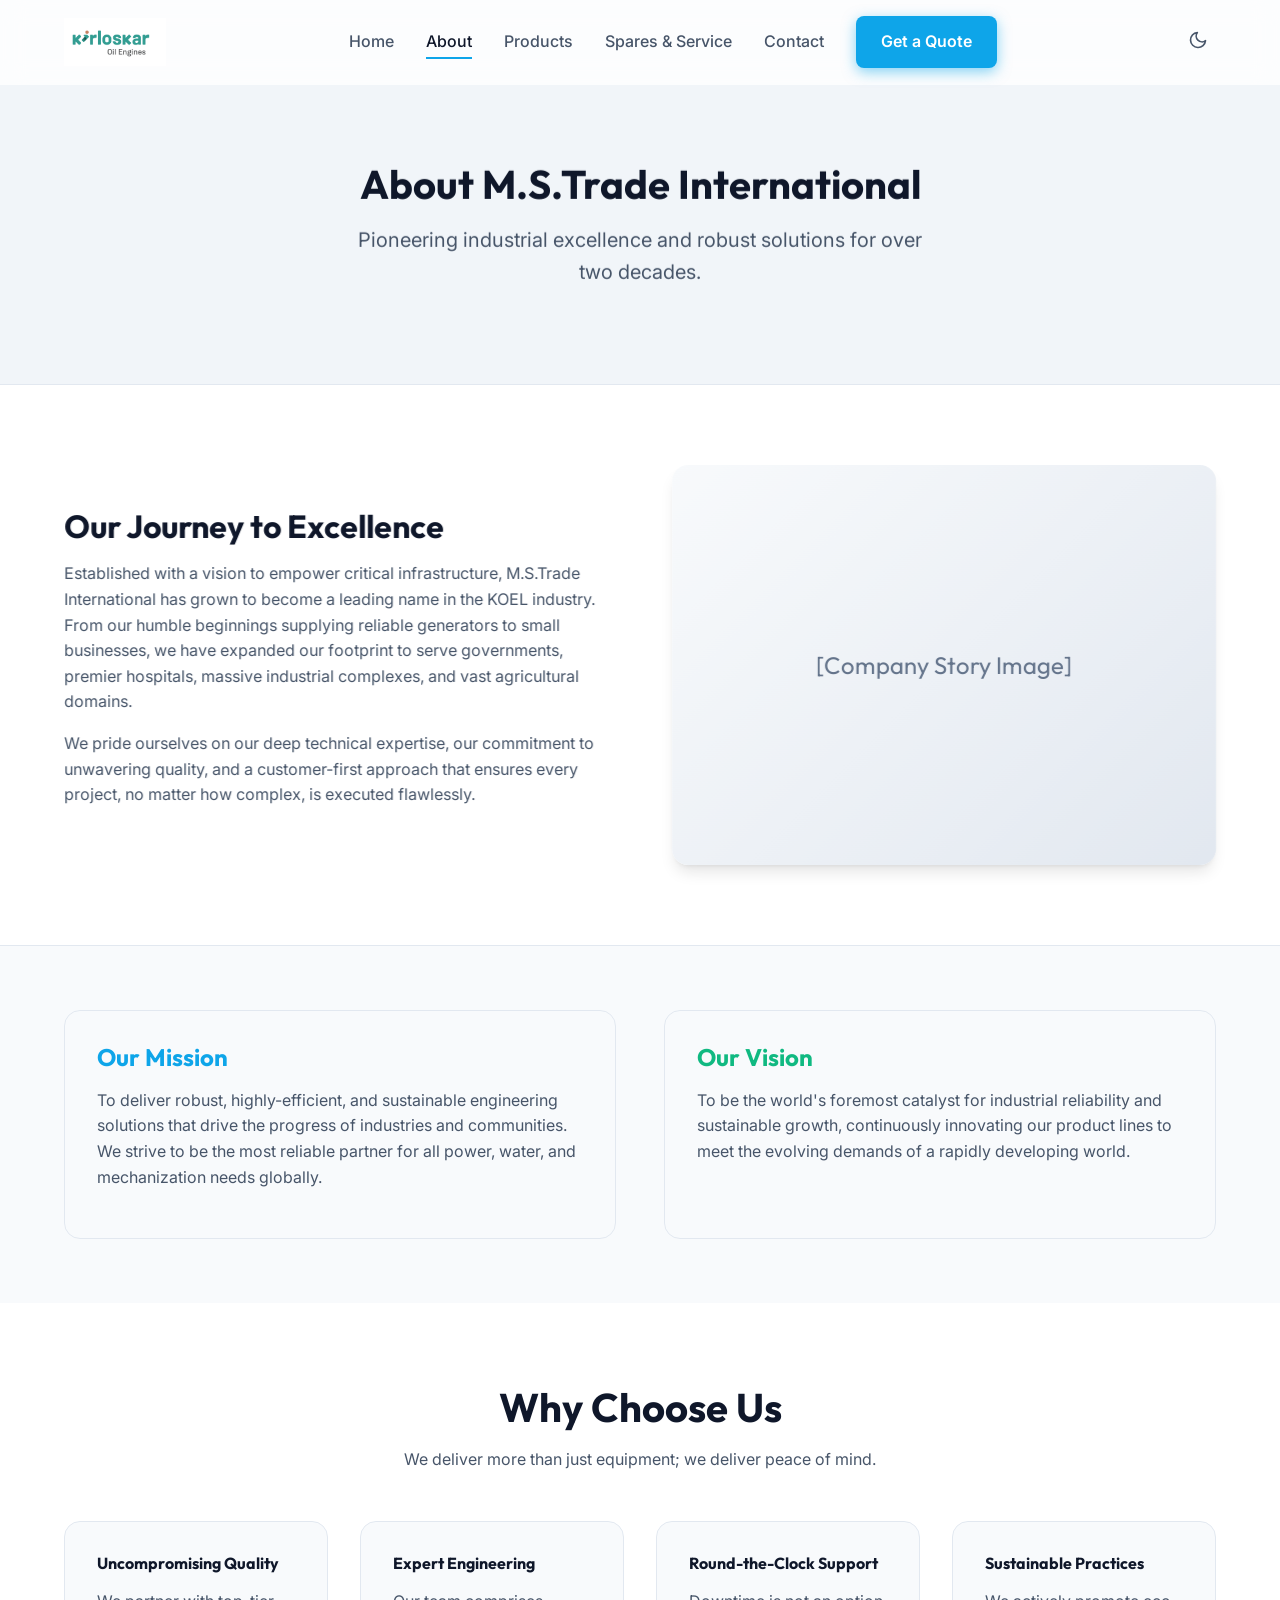
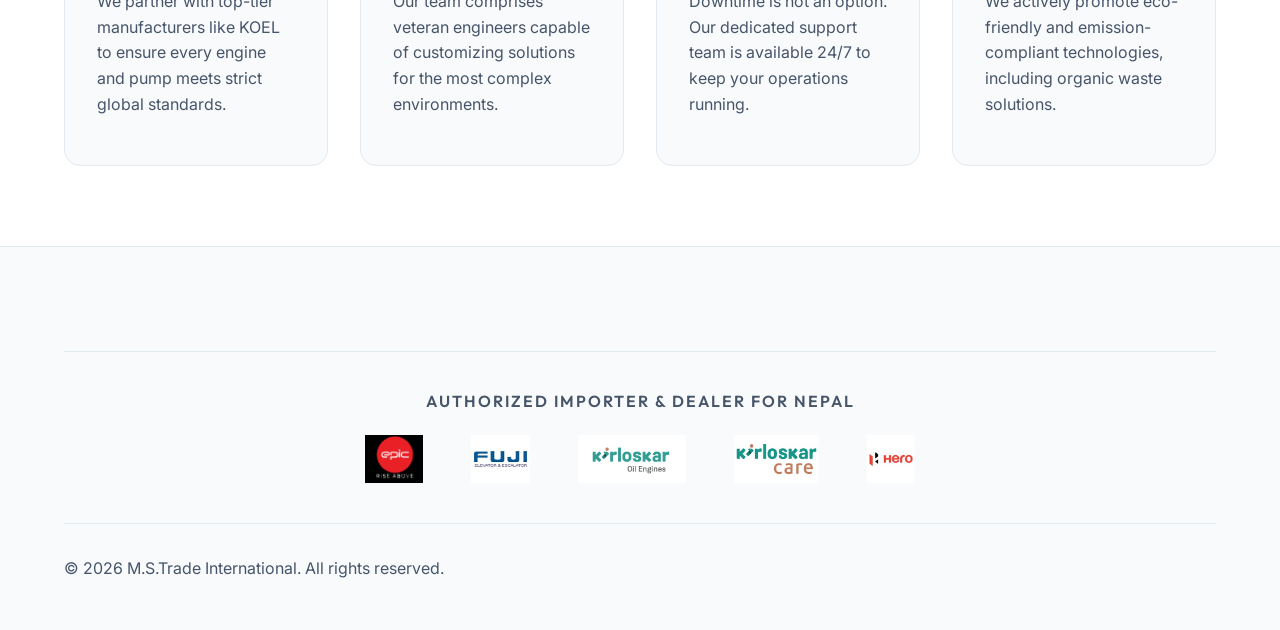
==== about.html @ 9c1aaf23 "Add files via upload" ====
<!DOCTYPE html>
<html lang="en" data-theme="light">
<head>
    <meta charset="UTF-8">
    <meta name="viewport" content="width=device-width, initial-scale=1.0">
    <title>About Us | M.S.Trade International</title>
    <meta name="description" content="Learn about M.S.Trade International's mission, history, and our dedicated team providing premium industrial solutions.">
    
    <!-- CSS -->
    <link rel="stylesheet" href="./styles/main.css">
    <link rel="stylesheet" href="./styles/components.css">
    <link rel="stylesheet" href="./styles/animations.css">

    <style>
      .page-header {
        padding: 10rem 2rem 6rem;
        background: var(--bg-tertiary);
        text-align: center;
        border-bottom: 1px solid var(--border-color);
      }
      
      .story-grid {
        display: grid;
        grid-template-columns: 1fr 1fr;
        gap: 4rem;
        align-items: center;
      }

      .image-placeholder {
        background: linear-gradient(135deg, var(--bg-secondary), var(--border-color));
        border-radius: var(--radius-lg);
        height: 400px;
        display: flex;
        align-items: center;
        justify-content: center;
        color: var(--text-tertiary);
        font-family: var(--font-display);
        font-size: 1.5rem;
        box-shadow: var(--shadow-lg);
      }

      .mission-vision {
        background-color: var(--bg-secondary);
        padding: 4rem 0;
        border-top: 1px solid var(--border-color);
      }

      .mv-grid {
        display: grid;
        grid-template-columns: 1fr 1fr;
        gap: 3rem;
      }
      
      .team-grid {
        display: grid;
        grid-template-columns: repeat(auto-fill, minmax(250px, 1fr));
        gap: 2rem;
      }

      .team-member {
        text-align: center;
      }

      .team-photo {
        width: 150px;
        height: 150px;
        border-radius: 50%;
        background-color: var(--bg-tertiary);
        margin: 0 auto 1.5rem;
        border: 4px solid var(--bg-primary);
        box-shadow: var(--shadow-md);
      }

      @media (max-width: 768px) {
        .story-grid, .mv-grid {
          grid-template-columns: 1fr;
        }
      }
    </style>
</head>
<body>

    <!-- Header Navigation -->
    <header class="header">
        <div class="nav-container">
            <a href="index.html" class="logo">
                <img src="./logo.png" alt="M.S.Trade International - Kirloskar Oil Engines">
            </a>
            
            <nav class="nav-links">
                <a href="index.html" class="nav-link">Home</a>
                <a href="about.html" class="nav-link active">About</a>
                <a href="products.html" class="nav-link">Products</a>
                <a href="spares-service.html" class="nav-link">Spares & Service</a>
                <a href="contact.html" class="nav-link">Contact</a>
                <a href="contact.html" class="btn btn-primary">Get a Quote</a>
            </nav>

            <div style="display: flex; align-items: center; gap: 1rem;">
                <button id="theme-toggle" class="theme-toggle" aria-label="Toggle Dark Mode">
                    <span id="theme-icon"></span>
                </button>
                <button class="mobile-menu-btn" aria-label="Menu" aria-expanded="false">
                    <svg xmlns="http://www.w3.org/2000/svg" width="24" height="24" viewBox="0 0 24 24" fill="none" stroke="currentColor" stroke-width="2" stroke-linecap="round" stroke-linejoin="round"><line x1="3" y1="12" x2="21" y2="12"></line><line x1="3" y1="6" x2="21" y2="6"></line><line x1="3" y1="18" x2="21" y2="18"></line></svg>
                </button>
            </div>
        </div>
    </header>

    <!-- Page Header -->
    <section class="page-header">
        <div class="container animate-on-scroll fade-in-up">
            <h1 class="section-title">About M.S.Trade International</h1>
            <p style="font-size: 1.25rem; max-width: 600px; margin: 0 auto;">Pioneering industrial excellence and robust solutions for over two decades.</p>
        </div>
    </section>

    <!-- Company Story -->
    <section class="section">
        <div class="container">
            <div class="story-grid">
                <div class="animate-on-scroll fade-in-right">
                    <h2 class="section-title" style="font-size: 2rem;">Our Journey to Excellence</h2>
                    <p>Established with a vision to empower critical infrastructure, M.S.Trade International has grown to become a leading name in the KOEL industry. From our humble beginnings supplying reliable generators to small businesses, we have expanded our footprint to serve governments, premier hospitals, massive industrial complexes, and vast agricultural domains.</p>
                    <p>We pride ourselves on our deep technical expertise, our commitment to unwavering quality, and a customer-first approach that ensures every project, no matter how complex, is executed flawlessly.</p>
                </div>
                <div class="image-placeholder animate-on-scroll fade-in-left">
                    [Company Story Image]
                </div>
            </div>
        </div>
    </section>

    <!-- Mission & Vision -->
    <section class="mission-vision">
        <div class="container">
            <div class="mv-grid">
                <div class="card animate-on-scroll fade-in-up delay-100">
                    <h3 style="color: var(--accent-primary); font-size: 1.5rem;">Our Mission</h3>
                    <p>To deliver robust, highly-efficient, and sustainable engineering solutions that drive the progress of industries and communities. We strive to be the most reliable partner for all power, water, and mechanization needs globally.</p>
                </div>
                <div class="card animate-on-scroll fade-in-up delay-200">
                    <h3 style="color: var(--brand-green); font-size: 1.5rem;">Our Vision</h3>
                    <p>To be the world's foremost catalyst for industrial reliability and sustainable growth, continuously innovating our product lines to meet the evolving demands of a rapidly developing world.</p>
                </div>
            </div>
        </div>
    </section>

    <!-- Why Choose Us -->
    <section class="section">
        <div class="container">
            <div class="section-header animate-on-scroll fade-in-up">
                <h2 class="section-title">Why Choose Us</h2>
                <p>We deliver more than just equipment; we deliver peace of mind.</p>
            </div>
            
            <div style="display: grid; grid-template-columns: repeat(auto-fit, minmax(250px, 1fr)); gap: 2rem;">
                <div class="card animate-on-scroll fade-in-up delay-100">
                    <h4>Uncompromising Quality</h4>
                    <p>We partner with top-tier manufacturers like KOEL to ensure every engine and pump meets strict global standards.</p>
                </div>
                <div class="card animate-on-scroll fade-in-up delay-200">
                    <h4>Expert Engineering</h4>
                    <p>Our team comprises veteran engineers capable of customizing solutions for the most complex environments.</p>
                </div>
                <div class="card animate-on-scroll fade-in-up delay-300">
                    <h4>Round-the-Clock Support</h4>
                    <p>Downtime is not an option. Our dedicated support team is available 24/7 to keep your operations running.</p>
                </div>
                <div class="card animate-on-scroll fade-in-up delay-400">
                    <h4>Sustainable Practices</h4>
                    <p>We actively promote eco-friendly and emission-compliant technologies, including organic waste solutions.</p>
                </div>
            </div>
        </div>
    </section>

    <!-- Footer (Same as index) -->
    <footer class="footer">
        <!-- Footer Content -->
        <div class="container">
            <div style="text-align: center; padding-top: 2.5rem; margin-top: 2.5rem; border-top: 1px solid var(--border-color);">
                <h4 style="color: var(--text-secondary); font-size: 1rem; font-weight: 600; text-transform: uppercase; letter-spacing: 2px; margin: 0;">Authorized Importer & Dealer For Nepal</h4>
            </div>
            <div class="footer-logos" style="border-top: none; padding-top: 1.5rem; margin-top: 0;">
                <img src="./footer-1.png" alt="Brand Logo 1" class="footer-logo">
                <img src="./footer-2.jpeg" alt="Brand Logo 2" class="footer-logo">
                <img src="./footer-3.png" alt="Brand Logo 3" class="footer-logo">
                <img src="./footer-4.jpeg" alt="Brand Logo 4" class="footer-logo">
                <img src="./footer-5.jpeg" alt="Brand Logo 5" class="footer-logo">
            </div>
            <div class="footer-bottom">
                <p>&copy; 2026 M.S.Trade International. All rights reserved.</p>
            </div>
        </div>
    </footer>

    <!-- Back to top -->
    <button id="back-to-top" class="back-to-top" aria-label="Back to top">
        <svg width="24" height="24" viewBox="0 0 24 24" fill="none" stroke="currentColor" stroke-width="2" stroke-linecap="round" stroke-linejoin="round"><polyline points="18 15 12 9 6 15"></polyline></svg>
    </button>

    <!-- JS -->
    <script src="./js/main.js"></script>
</body>
</html>
---- styles/main.css ----
/* ==========================================================================
   Base styles and CSS Variables
   ========================================================================== */

@import url('https://fonts.googleapis.com/css2?family=Inter:wght@300;400;500;600;700&family=Outfit:wght@400;500;600;700;800&display=swap');

:root {
  /* Light Theme Colors */
  --bg-primary: #ffffff;
  --bg-secondary: #f8fafc;
  --bg-tertiary: #f1f5f9;
  --text-primary: #0f172a;
  --text-secondary: #475569;
  --text-tertiary: #64748b;
  --accent-primary: #0ea5e9; /* Premium Blue */
  --accent-secondary: #0284c7;
  --accent-glow: rgba(14, 165, 233, 0.5);
  --border-color: #e2e8f0;
  
  /* KOEL specific accent alternative */
  --brand-green: #10b981;
  --brand-green-dark: #059669;

  /* Typography */
  --font-sans: 'Inter', sans-serif;
  --font-display: 'Outfit', sans-serif;
  
  /* Spacing */
  --section-padding: 5rem 2rem;
  --container-max-width: 1200px;
  
  /* Shadows */
  --shadow-sm: 0 1px 2px 0 rgb(0 0 0 / 0.05);
  --shadow-md: 0 4px 6px -1px rgb(0 0 0 / 0.1), 0 2px 4px -2px rgb(0 0 0 / 0.1);
  --shadow-lg: 0 10px 15px -3px rgb(0 0 0 / 0.1), 0 4px 6px -4px rgb(0 0 0 / 0.1);
  --shadow-premium: 0 20px 40px -10px rgba(0,0,0,0.08);

  /* Transitions */
  --transition-fast: 0.15s ease-in-out;
  --transition-normal: 0.3s ease-in-out;
  --transition-slow: 0.5s cubic-bezier(0.4, 0, 0.2, 1);
  
  /* Radii */
  --radius-md: 0.5rem;
  --radius-lg: 1rem;
  --radius-full: 9999px;
}

[data-theme="dark"] {
  /* Dark Theme Colors */
  --bg-primary: #020617; /* Very deep slate */
  --bg-secondary: #0f172a;
  --bg-tertiary: #1e293b;
  --text-primary: #f8fafc;
  --text-secondary: #cbd5e1;
  --text-tertiary: #94a3b8;
  --accent-primary: #38bdf8;
  --accent-secondary: #0ea5e9;
  --border-color: #334155;
  --shadow-premium: 0 20px 40px -10px rgba(0,0,0,0.5);
}

/* Base Reset */
*, *::before, *::after {
  box-sizing: border-box;
  margin: 0;
  padding: 0;
}

html {
  font-size: 16px;
  scroll-behavior: smooth;
}

body {
  font-family: var(--font-sans);
  background-color: var(--bg-primary);
  color: var(--text-primary);
  line-height: 1.6;
  -webkit-font-smoothing: antialiased;
  -moz-osx-font-smoothing: grayscale;
  transition: background-color var(--transition-normal), color var(--transition-normal);
  overflow-x: hidden;
}

h1, h2, h3, h4, h5, h6 {
  font-family: var(--font-display);
  font-weight: 700;
  line-height: 1.2;
  color: var(--text-primary);
  margin-bottom: 1rem;
}

p {
  margin-bottom: 1rem;
  color: var(--text-secondary);
}

a {
  color: var(--accent-primary);
  text-decoration: none;
  transition: color var(--transition-fast);
}

a:hover {
  color: var(--accent-secondary);
}

img {
  max-width: 100%;
  height: auto;
  display: block;
}

.container {
  max-width: var(--container-max-width);
  margin: 0 auto;
  padding: 0 1.5rem;
}

.section {
  padding: var(--section-padding);
}

.section-header {
  text-align: center;
  max-width: 800px;
  margin: 0 auto 3rem;
}

.section-title {
  font-size: 2.5rem;
  margin-bottom: 1rem;
}

.section-subtitle {
  font-size: 1.125rem;
  color: var(--text-secondary);
}

/* Accessibility */
.sr-only {
  position: absolute;
  width: 1px;
  height: 1px;
  padding: 0;
  margin: -1px;
  overflow: hidden;
  clip: rect(0, 0, 0, 0);
  white-space: nowrap;
  border-width: 0;
}
---- styles/components.css ----
/* ==========================================================================
   UI Components
   ========================================================================== */

/* Buttons */
.btn {
  display: inline-flex;
  align-items: center;
  justify-content: center;
  padding: 0.75rem 1.5rem;
  font-family: var(--font-sans);
  font-weight: 600;
  border-radius: var(--radius-md);
  cursor: pointer;
  transition: all var(--transition-fast);
  border: 1px solid transparent;
  font-size: 1rem;
  text-decoration: none;
}

.btn-primary {
  background-color: var(--accent-primary);
  color: #ffffff;
  box-shadow: 0 4px 14px 0 var(--accent-glow);
}

.btn-primary:hover {
  background-color: var(--accent-secondary);
  transform: translateY(-2px);
  box-shadow: 0 6px 20px rgba(14, 165, 233, 0.4);
  color: #ffffff;
}

.btn-secondary {
  background-color: transparent;
  color: var(--text-primary);
  border-color: var(--border-color);
}

.btn-secondary:hover {
  background-color: var(--bg-tertiary);
  color: var(--text-primary);
}

/* Header & Navigation */
.header {
  position: fixed;
  top: 0;
  left: 0;
  width: 100%;
  background-color: rgba(255, 255, 255, 0.8);
  backdrop-filter: blur(12px);
  -webkit-backdrop-filter: blur(12px);
  z-index: 1000;
  border-bottom: 1px solid transparent;
  transition: all var(--transition-normal);
}

[data-theme="dark"] .header {
  background-color: rgba(2, 6, 23, 0.8);
}

.header.scrolled {
  border-bottom-color: var(--border-color);
  box-shadow: var(--shadow-sm);
  padding: 0.5rem 0;
}

.nav-container {
  display: flex;
  justify-content: space-between;
  align-items: center;
  padding: 1rem 1.5rem;
  max-width: var(--container-max-width);
  margin: 0 auto;
}

.logo {
  display: flex;
  align-items: center;
  gap: 0.5rem;
}

.logo img {
  max-height: 48px;
  width: auto;
}

.logo-icon {
  color: var(--accent-primary);
}

.nav-links {
  display: flex;
  gap: 2rem;
  align-items: center;
}

.nav-link {
  color: var(--text-secondary);
  font-weight: 500;
  position: relative;
}

.nav-link::after {
  content: '';
  position: absolute;
  bottom: -4px;
  left: 0;
  width: 0;
  height: 2px;
  background-color: var(--accent-primary);
  transition: width var(--transition-fast);
}

.nav-link:hover, .nav-link.active {
  color: var(--text-primary);
}

.nav-link:hover::after, .nav-link.active::after {
  width: 100%;
}

.theme-toggle {
  background: none;
  border: none;
  color: var(--text-secondary);
  cursor: pointer;
  padding: 0.5rem;
  border-radius: var(--radius-full);
  display: flex;
  align-items: center;
  justify-content: center;
  transition: all var(--transition-fast);
}

.theme-toggle:hover {
  background-color: var(--bg-tertiary);
  color: var(--accent-primary);
}

/* Mobile Menu Button */
.mobile-menu-btn {
  display: none;
  background: none;
  border: none;
  color: var(--text-primary);
  font-size: 1.5rem;
  cursor: pointer;
}

/* Cards */
.card {
  background-color: var(--bg-secondary);
  border: 1px solid var(--border-color);
  border-radius: var(--radius-lg);
  padding: 2rem;
  transition: all var(--transition-normal);
}

.card:hover {
  transform: translateY(-5px);
  box-shadow: var(--shadow-premium);
  border-color: var(--accent-glow);
}

.card-icon {
  width: 48px;
  height: 48px;
  border-radius: var(--radius-md);
  background-color: var(--bg-tertiary);
  color: var(--accent-primary);
  display: flex;
  align-items: center;
  justify-content: center;
  font-size: 1.5rem;
  margin-bottom: 1.5rem;
}

/* Forms */
.form-group {
  margin-bottom: 1.5rem;
}

.form-label {
  display: block;
  font-weight: 500;
  margin-bottom: 0.5rem;
  color: var(--text-primary);
}

.form-control {
  width: 100%;
  padding: 0.75rem 1rem;
  font-family: var(--font-sans);
  font-size: 1rem;
  background-color: var(--bg-tertiary);
  border: 1px solid var(--border-color);
  border-radius: var(--radius-md);
  color: var(--text-primary);
  transition: border-color var(--transition-fast), box-shadow var(--transition-fast);
}

.form-control:focus {
  outline: none;
  border-color: var(--accent-primary);
  box-shadow: 0 0 0 3px var(--accent-glow);
}

/* Dropdown */
.dropdown {
  position: relative;
  display: inline-block;
}

.dropdown-btn {
  background: none;
  border: none;
  cursor: pointer;
  font-family: inherit;
  font-size: 1rem;
  padding: 0;
  display: flex;
  align-items: center;
  gap: 0.25rem;
  color: var(--text-secondary);
  font-weight: 500;
}

.dropdown-btn:hover {
  color: var(--text-primary);
}

.dropdown-content {
  position: absolute;
  top: 100%;
  left: 0;
  min-width: 280px;
  background-color: var(--bg-primary);
  box-shadow: var(--shadow-lg);
  border-radius: var(--radius-md);
  border: 1px solid var(--border-color);
  opacity: 0;
  visibility: hidden;
  transform: translateY(10px);
  transition: all var(--transition-fast);
  z-index: 1001;
  padding: 0.5rem 0;
  margin-top: 1rem;
}

.dropdown:hover .dropdown-content {
  opacity: 1;
  visibility: visible;
  transform: translateY(0);
}

.dropdown-content a {
  color: var(--text-secondary);
  padding: 0.75rem 1.5rem;
  display: block;
  text-decoration: none;
  font-size: 0.95rem;
  transition: background-color var(--transition-fast), color var(--transition-fast);
}

.dropdown-content a:hover {
  background-color: var(--bg-tertiary);
  color: var(--accent-primary);
}

/* Footer */
.footer {
  background-color: var(--bg-secondary);
  border-top: 1px solid var(--border-color);
  padding: 4rem 0 2rem;
}

.footer-grid {
  display: grid;
  grid-template-columns: repeat(auto-fit, minmax(250px, 1fr));
  gap: 3rem;
  margin-bottom: 3rem;
}

.footer-col h4 {
  font-size: 1.125rem;
  margin-bottom: 1.5rem;
}

.footer-links {
  list-style: none;
}

.footer-links li {
  margin-bottom: 0.75rem;
}

.footer-links a {
  color: var(--text-secondary);
}

.footer-links a:hover {
  color: var(--accent-primary);
}

.footer-logos {
  display: flex;
  justify-content: center;
  align-items: center;
  gap: 3rem;
  flex-wrap: wrap;
  padding: 2.5rem 0;
  border-top: 1px solid var(--border-color);
  margin-top: 2.5rem;
}

.footer-logo {
  height: 48px;
  width: auto;
  transition: all var(--transition-normal);
}

.footer-logo:hover {
  transform: translateY(-2px);
}

.footer-bottom {
  border-top: 1px solid var(--border-color);
  padding-top: 2rem;
  display: flex;
  justify-content: space-between;
  align-items: center;
  flex-wrap: wrap;
  gap: 1rem;
}

.social-links {
  display: flex;
  gap: 1rem;
}

.social-link {
  display: inline-flex;
  align-items: center;
  justify-content: center;
  width: 36px;
  height: 36px;
  border-radius: var(--radius-full);
  background-color: var(--bg-tertiary);
  color: var(--text-secondary);
  transition: all var(--transition-fast);
}

.social-link:hover {
  background-color: var(--accent-primary);
  color: #fff;
  transform: translateY(-2px);
}

/* Back to Top Button */
.back-to-top {
  position: fixed;
  bottom: 2rem;
  right: 2rem;
  width: 48px;
  height: 48px;
  border-radius: var(--radius-full);
  background-color: var(--accent-primary);
  color: white;
  border: none;
  cursor: pointer;
  display: flex;
  align-items: center;
  justify-content: center;
  box-shadow: var(--shadow-md);
  opacity: 0;
  visibility: hidden;
  transform: translateY(20px);
  transition: all var(--transition-normal);
  z-index: 99;
}

.back-to-top.visible {
  opacity: 1;
  visibility: visible;
  transform: translateY(0);
}

.back-to-top:hover {
  background-color: var(--accent-secondary);
  transform: translateY(-5px);
}

/* Responsive */
@media (max-width: 768px) {
  .mobile-menu-btn {
    display: block;
  }
  
  .footer-logos {
    gap: 1.5rem;
    padding: 1.5rem 0;
  }
  
  .footer-logo {
    height: 36px;
  }
  
  .nav-links {
    position: fixed;
    top: 70px;
    left: 0;
    width: 100%;
    background-color: var(--bg-primary);
    flex-direction: column;
    padding: 2rem;
    gap: 1.5rem;
    border-bottom: 1px solid var(--border-color);
    box-shadow: var(--shadow-md);
    transform: translateY(-150%);
    opacity: 0;
    visibility: hidden;
    transition: all var(--transition-normal);
  }
  
  .nav-links.active {
    transform: translateY(0);
    opacity: 1;
    visibility: visible;
  }

  .nav-links .btn {
    width: 100%;
  }

  .dropdown-content {
    position: static;
    box-shadow: none;
    border: none;
    min-width: 100%;
    transform: none;
    opacity: 1;
    visibility: visible;
    display: none;
    background-color: transparent;
    padding-left: 1rem;
    margin-top: 0;
  }
  
  .dropdown:hover .dropdown-content, .dropdown:focus-within .dropdown-content {
    display: block;
  }
  
  .dropdown-btn {
    width: 100%;
    justify-content: space-between;
  }
}
/* Slideshow */
.slideshow-container {
  position: relative;
  width: 100%;
  height: 60vh;
  min-height: 400px;
  overflow: hidden;
  background-color: var(--bg-tertiary);
  margin-top: 70px;
}

.slide {
  position: absolute;
  top: 0;
  left: 0;
  width: 100%;
  height: 100%;
  opacity: 0;
  transition: opacity 0.8s ease-in-out;
  display: flex;
  align-items: center;
  justify-content: center;
  text-align: center;
}

.slide.active {
  opacity: 1;
  z-index: 1;
}

.slide-bg {
  position: absolute;
  top: 0;
  left: 0;
  width: 100%;
  height: 100%;
  object-fit: cover;
  z-index: -1;
  filter: brightness(0.4);
}

.slide-content {
  position: relative;
  z-index: 2;
  color: #fff;
  padding: 0 2rem;
  max-width: 800px;
}

.slide-content h1 {
  color: #fff;
}

.slide-content p {
  color: rgba(255, 255, 255, 0.9);
}

.slide-btn {
  position: absolute;
  top: 50%;
  transform: translateY(-50%);
  background: rgba(0, 0, 0, 0.4);
  color: white;
  border: none;
  width: 50px;
  height: 50px;
  border-radius: 50%;
  cursor: pointer;
  z-index: 10;
  display: flex;
  align-items: center;
  justify-content: center;
  transition: all 0.3s ease;
}

.slide-btn:hover {
  background: var(--accent-primary);
  transform: translateY(-50%) scale(1.1);
}

.slide-btn.prev {
  left: 2rem;
}

.slide-btn.next {
  right: 2rem;
}

.slide-dots {
  position: absolute;
  bottom: 2rem;
  left: 50%;
  transform: translateX(-50%);
  display: flex;
  gap: 0.75rem;
  z-index: 10;
}

.dot {
  width: 12px;
  height: 12px;
  border-radius: 50%;
  background: rgba(255, 255, 255, 0.4);
  cursor: pointer;
  transition: background 0.3s ease;
}

.dot.active, .dot:hover {
  background: var(--accent-primary);
}
---- styles/animations.css ----
/* ==========================================================================
   Animations & Transitions
   ========================================================================== */

/* Fade In Up */
@keyframes fadeInUp {
  from {
    opacity: 0;
    transform: translateY(30px);
  }
  to {
    opacity: 1;
    transform: translateY(0);
  }
}

/* Fade In Right */
@keyframes fadeInRight {
  from {
    opacity: 0;
    transform: translateX(-30px);
  }
  to {
    opacity: 1;
    transform: translateX(0);
  }
}

/* Fade In Left */
@keyframes fadeInLeft {
  from {
    opacity: 0;
    transform: translateX(30px);
  }
  to {
    opacity: 1;
    transform: translateX(0);
  }
}

/* Float */
@keyframes float {
  0% {
    transform: translateY(0px);
  }
  50% {
    transform: translateY(-10px);
  }
  100% {
    transform: translateY(0px);
  }
}

/* Pulse Glow */
@keyframes pulseGlow {
  0% {
    box-shadow: 0 0 0 0 var(--accent-glow);
  }
  70% {
    box-shadow: 0 0 0 15px rgba(14, 165, 233, 0);
  }
  100% {
    box-shadow: 0 0 0 0 rgba(14, 165, 233, 0);
  }
}

/* Scroll Animation Classes (used by Intersection Observer) */
.animate-on-scroll {
  opacity: 0;
  visibility: hidden;
  will-change: opacity, transform;
}

.animate-on-scroll.is-visible {
  visibility: visible;
  animation-duration: 0.8s;
  animation-fill-mode: forwards;
  animation-timing-function: cubic-bezier(0.2, 0.8, 0.2, 1);
}

.fade-in-up { animation-name: fadeInUp; }
.fade-in-right { animation-name: fadeInRight; }
.fade-in-left { animation-name: fadeInLeft; }

.delay-100 { animation-delay: 0.1s; }
.delay-200 { animation-delay: 0.2s; }
.delay-300 { animation-delay: 0.3s; }
.delay-400 { animation-delay: 0.4s; }

/* Micro-interactions */
.hover-float {
  transition: transform var(--transition-normal);
}
.hover-float:hover {
  transform: translateY(-5px);
}

.hover-glow:hover {
  animation: pulseGlow 1.5s infinite;
}
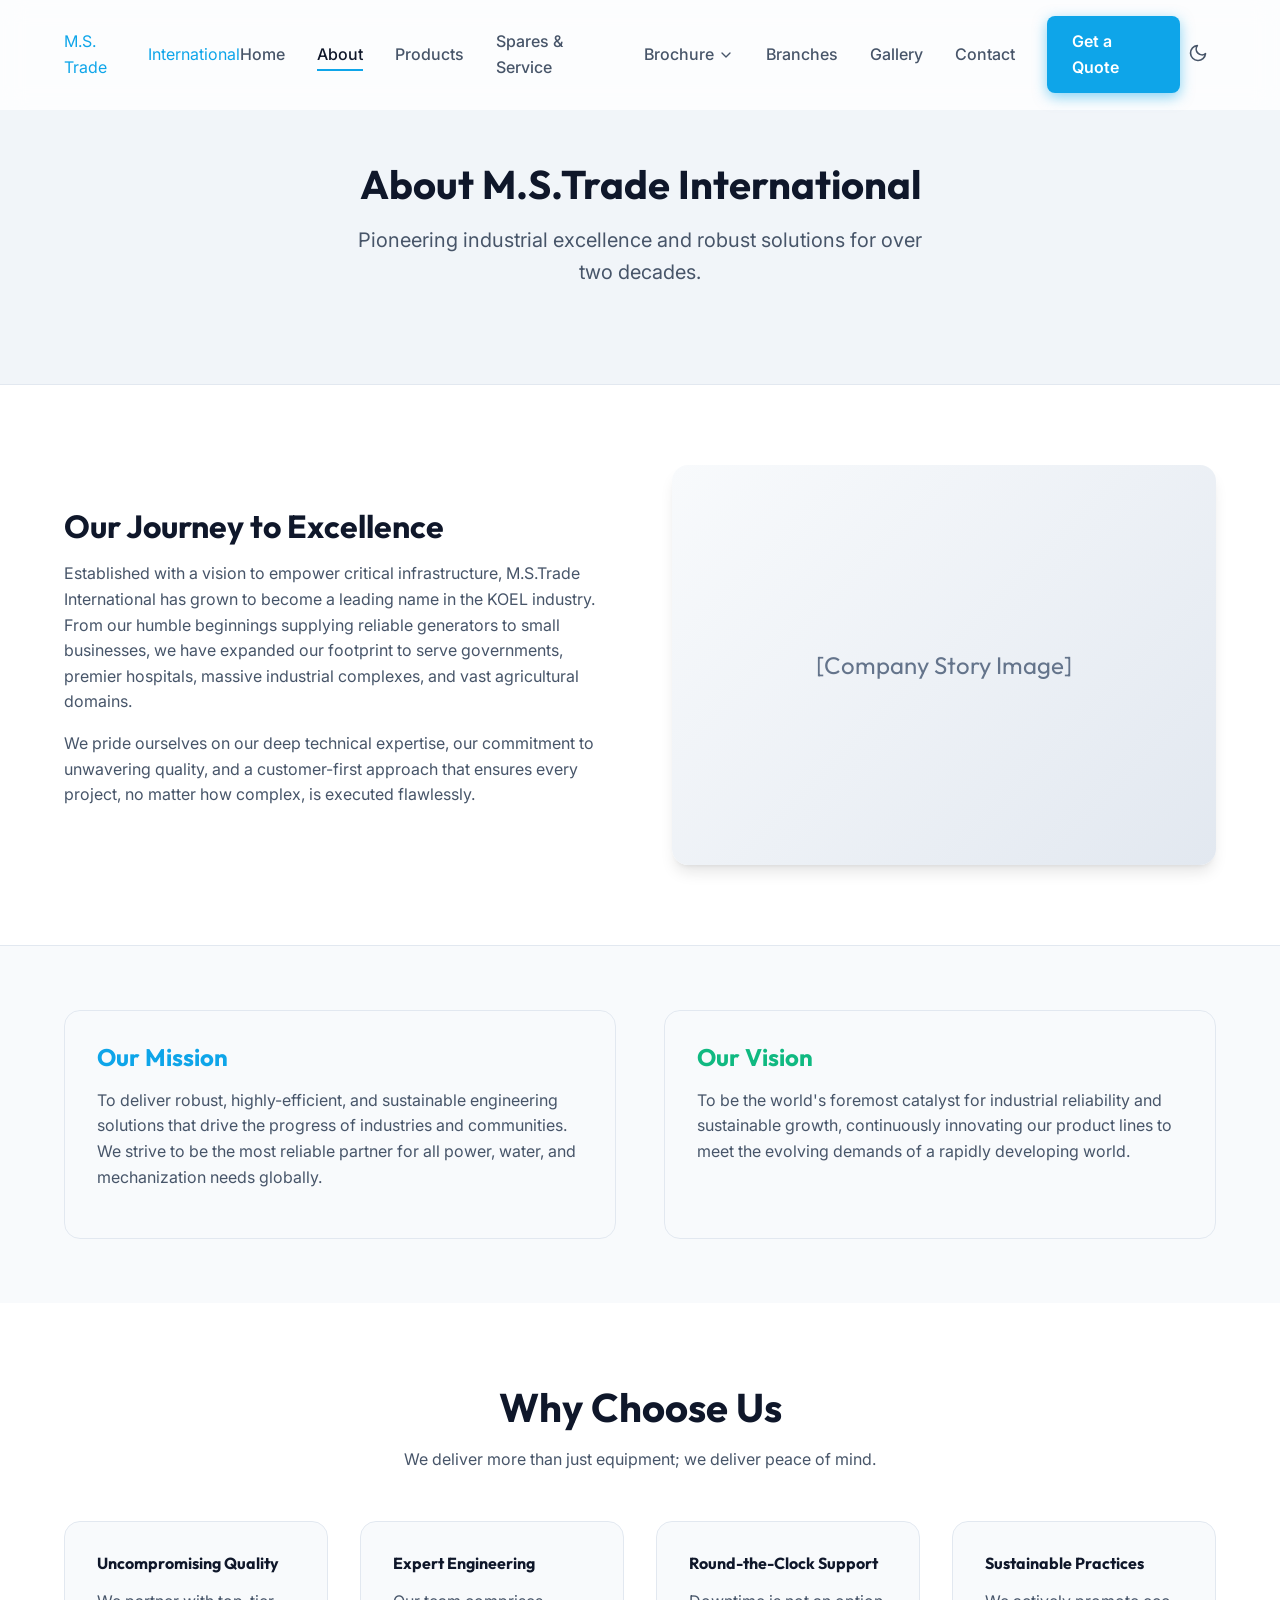
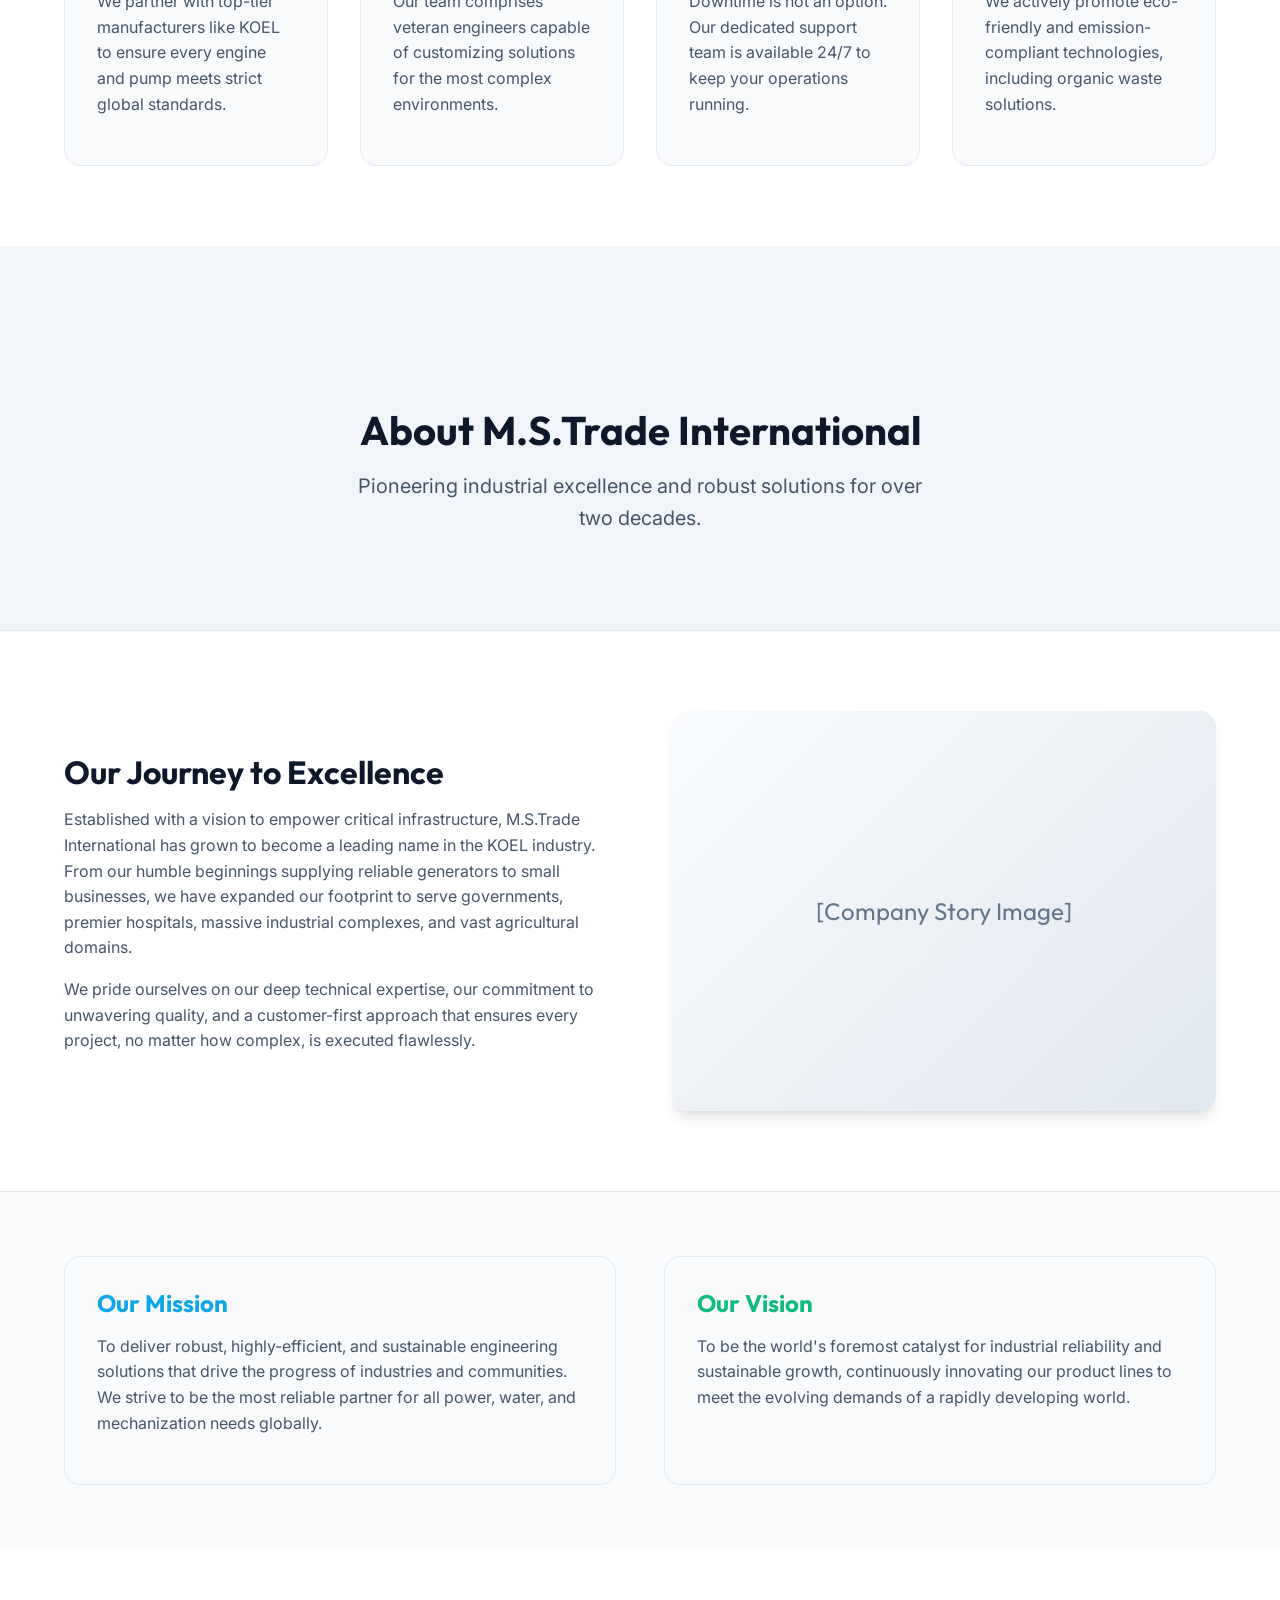
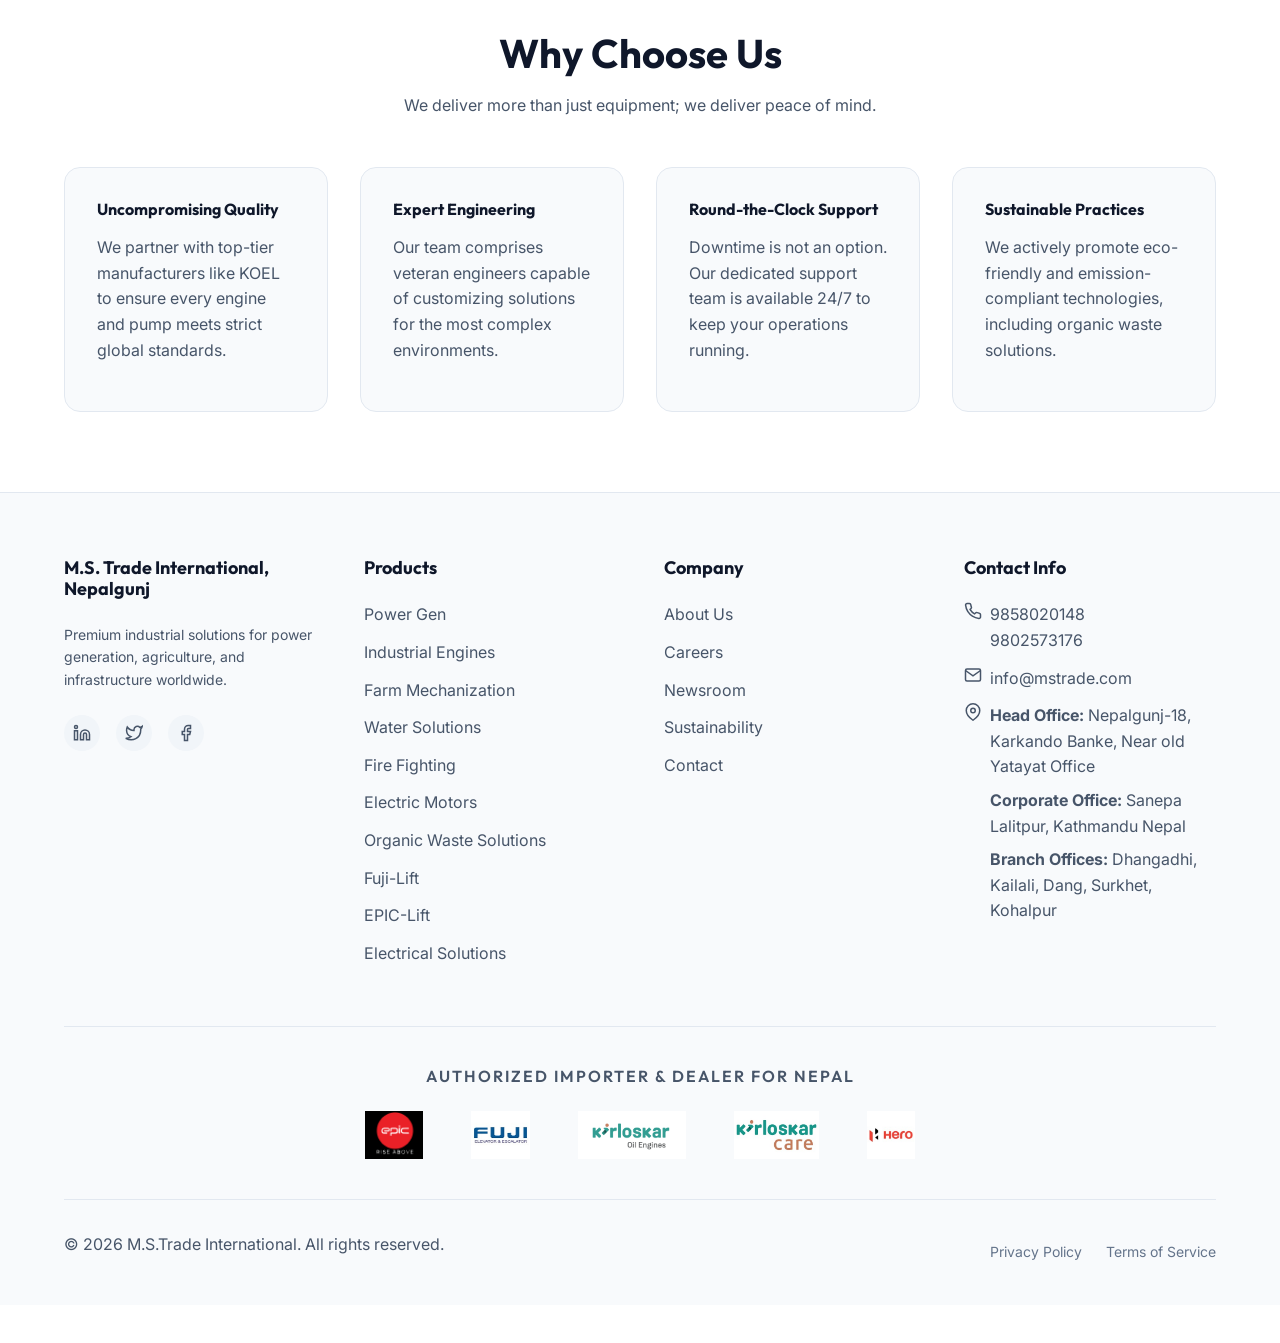
==== commit 68647d5e: "ok ok" ====
--- a/about.html
+++ b/about.html
@@ -45,53 +45,85 @@
         border-top: 1px solid var(--border-color);
       }
 
-      .mv-grid {
-        display: grid;
-        grid-template-columns: 1fr 1fr;
-        gap: 3rem;
-      }
-      
-      .team-grid {
-        display: grid;
-        grid-template-columns: repeat(auto-fill, minmax(250px, 1fr));
-        gap: 2rem;
-      }
-
-      .team-member {
-        text-align: center;
-      }
-
-      .team-photo {
-        width: 150px;
-        height: 150px;
-        border-radius: 50%;
-        background-color: var(--bg-tertiary);
-        margin: 0 auto 1.5rem;
-        border: 4px solid var(--bg-primary);
-        box-shadow: var(--shadow-md);
-      }
-
-      @media (max-width: 768px) {
-        .story-grid, .mv-grid {
-          grid-template-columns: 1fr;
-        }
-      }
-    </style>
-</head>
-<body>
-
-    <!-- Header Navigation -->
-    <header class="header">
-        <div class="nav-container">
-            <a href="index.html" class="logo">
-                <img src="./logo.png" alt="M.S.Trade International - Kirloskar Oil Engines">
-            </a>
-            
-            <nav class="nav-links">
-                <a href="index.html" class="nav-link">Home</a>
-                <a href="about.html" class="nav-link active">About</a>
-                <a href="products.html" class="nav-link">Products</a>
+      .mv-grid {
+        display: grid;
+        grid-template-columns: 1fr 1fr;
+        gap: 3rem;
+      }
+      
+      .team-grid {
+        display: grid;
+        grid-template-columns: repeat(auto-fill, minmax(250px, 1fr));
+        gap: 2rem;
+      }
+
+      .team-member {
+        text-align: center;
+      }
+
+      .team-photo {
+        width: 150px;
+        height: 150px;
+        border-radius: 50%;
+        background-color: var(--bg-tertiary);
+        margin: 0 auto 1.5rem;
+        border: 4px solid var(--bg-primary);
+        box-shadow: var(--shadow-md);
+      }
+
+      @media (max-width: 768px) {
+        .story-grid, .mv-grid {
+          grid-template-columns: 1fr;
+        }
+      }
+    </style>
+</head>
+<body>
+
+    <!-- Header Navigation -->
+    <header class="header">
+        <div class="nav-container">
+            <a href="index.html" class="logo logo-text">
+                <div class="logo-main-text">
+                    <span class="logo-ms">M.S.</span>
+                    <span class="logo-trade">Trade</span>
+                </div>
+                <span class="logo-sub">International</span>
+            </a>
+            
+            <nav class="nav-links">
+                <a href="index.html" class="nav-link">Home</a>
+                <a href="about.html" class="nav-link active">About</a>
+                <a href="products.html" class="nav-link">Products</a>
                 <a href="spares-service.html" class="nav-link">Spares & Service</a>
+                <div class="dropdown">
+                    <a href="#" class="nav-link dropdown-btn" aria-haspopup="true" aria-expanded="false">
+                        Brochure
+                        <svg width="16" height="16" viewBox="0 0 24 24" fill="none" stroke="currentColor" stroke-width="2" stroke-linecap="round" stroke-linejoin="round"><polyline points="6 9 12 15 18 9"></polyline></svg>
+                    </a>
+                    <div class="dropdown-content brochure-dropdown-box">
+                        <div class="brochure-header">
+                            <h4>Technical Catalogues</h4>
+                            <p>Download premium product brochures</p>
+                        </div>
+                        <div class="brochure-items">
+                            <div class="brochure-card">
+                                <div class="brochure-icon">
+                                    <svg xmlns="http://www.w3.org/2000/svg" width="20" height="20" viewBox="0 0 24 24" fill="none" stroke="currentColor" stroke-width="2" stroke-linecap="round" stroke-linejoin="round"><path d="M14 2H6a2 2 0 0 0-2 2v16a2 2 0 0 0 2 2h12a2 2 0 0 0 2-2V8z"></path><polyline points="14 2 14 8 20 8"></polyline><line x1="16" y1="13" x2="8" y2="13"></line><line x1="16" y1="17" x2="8" y2="17"></line><polyline points="10 9 9 9 8 9"></polyline></svg>
+                                </div>
+                                <div class="brochure-info">
+                                    <h5>Kirloskar Powergen</h5>
+                                    <span>Domestic Powergen Brochure</span>
+                                </div>
+                                <a href="./Domestic_Kirloskar%20Powergen.pdf" download="Domestic_Kirloskar_Powergen_Brochure.pdf" class="brochure-download-btn" aria-label="Download Kirloskar Powergen Brochure" target="_blank">
+                                    <svg xmlns="http://www.w3.org/2000/svg" width="18" height="18" viewBox="0 0 24 24" fill="none" stroke="currentColor" stroke-width="2" stroke-linecap="round" stroke-linejoin="round"><path d="M21 15v4a2 2 0 0 1-2 2H5a2 2 0 0 1-2-2v-4"></path><polyline points="7 10 12 15 17 10"></polyline><line x1="12" y1="15" x2="12" y2="3"></line></svg>
+                                </a>
+                            </div>
+                        </div>
+                    </div>
+                </div>
+                <a href="branches.html" class="nav-link">Branches</a>
+                <a href="gallery.html" class="nav-link">Gallery</a>
                 <a href="contact.html" class="nav-link">Contact</a>
                 <a href="contact.html" class="btn btn-primary">Get a Quote</a>
             </nav>
@@ -170,18 +202,157 @@
                 </div>
                 <div class="card animate-on-scroll fade-in-up delay-400">
                     <h4>Sustainable Practices</h4>
-                    <p>We actively promote eco-friendly and emission-compliant technologies, including organic waste solutions.</p>
-                </div>
-            </div>
-        </div>
-    </section>
-
-    <!-- Footer (Same as index) -->
-    <footer class="footer">
-        <!-- Footer Content -->
-        <div class="container">
+                    <p>We actively promote eco-friendly and emission-compliant technologies, including organic waste solutions.</p>
+                </div>
+            </div>
+        </div>
+    </section>
+
+
+
+    <!-- Page Header -->
+    <section class="page-header">
+        <div class="container animate-on-scroll fade-in-up">
+            <h1 class="section-title">About M.S.Trade International</h1>
+            <p style="font-size: 1.25rem; max-width: 600px; margin: 0 auto;">Pioneering industrial excellence and robust solutions for over two decades.</p>
+        </div>
+    </section>
+
+    <!-- Company Story -->
+    <section class="section">
+        <div class="container">
+            <div class="story-grid">
+                <div class="animate-on-scroll fade-in-right">
+                    <h2 class="section-title" style="font-size: 2rem;">Our Journey to Excellence</h2>
+                    <p>Established with a vision to empower critical infrastructure, M.S.Trade International has grown to become a leading name in the KOEL industry. From our humble beginnings supplying reliable generators to small businesses, we have expanded our footprint to serve governments, premier hospitals, massive industrial complexes, and vast agricultural domains.</p>
+                    <p>We pride ourselves on our deep technical expertise, our commitment to unwavering quality, and a customer-first approach that ensures every project, no matter how complex, is executed flawlessly.</p>
+                </div>
+                <div class="image-placeholder animate-on-scroll fade-in-left">
+                    [Company Story Image]
+                </div>
+            </div>
+        </div>
+    </section>
+
+    <!-- Mission & Vision -->
+    <section class="mission-vision">
+        <div class="container">
+            <div class="mv-grid">
+                <div class="card animate-on-scroll fade-in-up delay-100">
+                    <h3 style="color: var(--accent-primary); font-size: 1.5rem;">Our Mission</h3>
+                    <p>To deliver robust, highly-efficient, and sustainable engineering solutions that drive the progress of industries and communities. We strive to be the most reliable partner for all power, water, and mechanization needs globally.</p>
+                </div>
+                <div class="card animate-on-scroll fade-in-up delay-200">
+                    <h3 style="color: var(--brand-green); font-size: 1.5rem;">Our Vision</h3>
+                    <p>To be the world's foremost catalyst for industrial reliability and sustainable growth, continuously innovating our product lines to meet the evolving demands of a rapidly developing world.</p>
+                </div>
+            </div>
+        </div>
+    </section>
+
+    <!-- Why Choose Us -->
+    <section class="section">
+        <div class="container">
+            <div class="section-header animate-on-scroll fade-in-up">
+                <h2 class="section-title">Why Choose Us</h2>
+                <p>We deliver more than just equipment; we deliver peace of mind.</p>
+            </div>
+            
+            <div style="display: grid; grid-template-columns: repeat(auto-fit, minmax(250px, 1fr)); gap: 2rem;">
+                <div class="card animate-on-scroll fade-in-up delay-100">
+                    <h4>Uncompromising Quality</h4>
+                    <p>We partner with top-tier manufacturers like KOEL to ensure every engine and pump meets strict global standards.</p>
+                </div>
+                <div class="card animate-on-scroll fade-in-up delay-200">
+                    <h4>Expert Engineering</h4>
+                    <p>Our team comprises veteran engineers capable of customizing solutions for the most complex environments.</p>
+                </div>
+                <div class="card animate-on-scroll fade-in-up delay-300">
+                    <h4>Round-the-Clock Support</h4>
+                    <p>Downtime is not an option. Our dedicated support team is available 24/7 to keep your operations running.</p>
+                </div>
+                <div class="card animate-on-scroll fade-in-up delay-400">
+                    <h4>Sustainable Practices</h4>
+                    <p>We actively promote eco-friendly and emission-compliant technologies, including organic waste solutions.</p>
+                </div>
+            </div>
+        </div>
+    </section>
+
+    <!-- Footer -->
+    <footer class="footer">
+        <div class="container">
+            <div class="footer-grid">
+                <div class="footer-col">
+                    <h4>M.S. Trade International, Nepalgunj</h4>
+                    <p style="font-size: 0.875rem;">Premium industrial solutions for power generation, agriculture, and infrastructure worldwide.</p>
+                    <div class="social-links" style="margin-top: 1.5rem;">
+                        <a href="#" class="social-link" aria-label="LinkedIn">
+                            <svg width="18" height="18" viewBox="0 0 24 24" fill="none" stroke="currentColor" stroke-width="2"><path d="M16 8a6 6 0 0 1 6 6v7h-4v-7a2 2 0 0 0-2-2 2 2 0 0 0-2 2v7h-4v-7a6 6 0 0 1 6-6z"></path><rect x="2" y="9" width="4" height="12"></rect><circle cx="4" cy="4" r="2"></circle></svg>
+                        </a>
+                        <a href="#" class="social-link" aria-label="Twitter">
+                            <svg width="18" height="18" viewBox="0 0 24 24" fill="none" stroke="currentColor" stroke-width="2"><path d="M23 3a10.9 10.9 0 0 1-3.14 1.53 4.48 4.48 0 0 0-7.86 3v1A10.66 10.66 0 0 1 3 4s-4 9 5 13a11.64 11.64 0 0 1-7 2c9 5 20 0 20-11.5a4.5 4.5 0 0 0-.08-.83A7.72 7.72 0 0 0 23 3z"></path></svg>
+                        </a>
+                        <a href="#" class="social-link" aria-label="Facebook">
+                            <svg width="18" height="18" viewBox="0 0 24 24" fill="none" stroke="currentColor" stroke-width="2"><path d="M18 2h-3a5 5 0 0 0-5 5v3H7v4h3v8h4v-8h3l1-4h-4V7a1 1 0 0 1 1-1h3z"></path></svg>
+                        </a>
+                    </div>
+                </div>
+
+                <div class="footer-col">
+                    <h4>Products</h4>
+                    <ul class="footer-links">
+                        <li><a href="products.html#power-gen">Power Gen</a></li>
+                        <li><a href="products.html#industrial">Industrial Engines</a></li>
+                        <li><a href="products.html#farm">Farm Mechanization</a></li>
+                        <li><a href="products.html#water">Water Solutions</a></li>
+                        <li><a href="products.html#fire">Fire Fighting</a></li>
+                        <li><a href="products.html#motors">Electric Motors</a></li>
+                        <li><a href="products.html#waste">Organic Waste Solutions</a></li>
+                        <li><a href="products.html#fuji-lift">Fuji-Lift</a></li>
+                        <li><a href="products.html#epic-lift">EPIC-Lift</a></li>
+                        <li><a href="products.html#electrical">Electrical Solutions</a></li>
+                    </ul>
+                </div>
+
+                <div class="footer-col">
+                    <h4>Company</h4>
+                    <ul class="footer-links">
+                        <li><a href="about.html">About Us</a></li>
+                        <li><a href="#">Careers</a></li>
+                        <li><a href="#">Newsroom</a></li>
+                        <li><a href="#">Sustainability</a></li>
+                        <li><a href="contact.html">Contact</a></li>
+                    </ul>
+                </div>
+
+                <div class="footer-col">
+                    <h4>Contact Info</h4>
+                    <ul class="footer-links">
+                        <li style="display: flex; gap: 0.5rem; color: var(--text-secondary);">
+                            <svg width="18" height="18" viewBox="0 0 24 24" fill="none" stroke="currentColor" stroke-width="2" style="flex-shrink: 0;"><path d="M22 16.92v3a2 2 0 0 1-2.18 2 19.79 19.79 0 0 1-8.63-3.07 19.5 19.5 0 0 1-6-6 19.79 19.79 0 0 1-3.07-8.67A2 2 0 0 1 4.11 2h3a2 2 0 0 1 2 1.72 12.84 12.84 0 0 0 .7 2.81 2 2 0 0 1-.45 2.11L8.09 9.91a16 16 0 0 0 6 6l1.27-1.27a2 2 0 0 1 2.11-.45 12.84 12.84 0 0 0 2.81.7A2 2 0 0 1 22 16.92z"></path></svg>
+                            <div style="display: flex; flex-direction: column;">
+                                <span>9858020148</span>
+                                <span>9802573176</span>
+                            </div>
+                        </li>
+                        <li style="display: flex; gap: 0.5rem; color: var(--text-secondary);">
+                            <svg width="18" height="18" viewBox="0 0 24 24" fill="none" stroke="currentColor" stroke-width="2" style="flex-shrink: 0;"><path d="M4 4h16c1.1 0 2 .9 2 2v12c0 1.1-.9 2-2 2H4c-1.1 0-2-.9-2-2V6c0-1.1.9-2 2-2z"></path><polyline points="22,6 12,13 2,6"></polyline></svg>
+                            info@mstrade.com
+                        </li>
+                        <li style="display: flex; gap: 0.5rem; color: var(--text-secondary);">
+                            <svg width="18" height="18" viewBox="0 0 24 24" fill="none" stroke="currentColor" stroke-width="2" style="flex-shrink: 0;"><path d="M21 10c0 7-9 13-9 13s-9-6-9-13a9 9 0 0 1 18 0z"></path><circle cx="12" cy="10" r="3"></circle></svg>
+                            <div style="display: flex; flex-direction: column; gap: 0.5rem;">
+                                <span><strong>Head Office:</strong> Nepalgunj-18, Karkando Banke, Near old Yatayat Office</span>
+                                <span><strong>Corporate Office:</strong> Sanepa Lalitpur, Kathmandu Nepal</span>
+                                <span><strong>Branch Offices:</strong> Dhangadhi, Kailali, Dang, Surkhet, Kohalpur</span>
+                            </div>
+                        </li>
+                    </ul>
+                </div>
+            </div>
             <div style="text-align: center; padding-top: 2.5rem; margin-top: 2.5rem; border-top: 1px solid var(--border-color);">
-                <h4 style="color: var(--text-secondary); font-size: 1rem; font-weight: 600; text-transform: uppercase; letter-spacing: 2px; margin: 0;">Authorized Importer & Dealer For Nepal</h4>
+                <h4 style="color: var(--text-secondary); font-size: 1rem; font-weight: 600; text-transform: uppercase; letter-spacing: 2px; margin: 0;">Authorized Importer &amp; Dealer For Nepal</h4>
             </div>
             <div class="footer-logos" style="border-top: none; padding-top: 1.5rem; margin-top: 0;">
                 <img src="./footer-1.png" alt="Brand Logo 1" class="footer-logo">
@@ -190,19 +361,28 @@
                 <img src="./footer-4.jpeg" alt="Brand Logo 4" class="footer-logo">
                 <img src="./footer-5.jpeg" alt="Brand Logo 5" class="footer-logo">
             </div>
-            <div class="footer-bottom">
-                <p>&copy; 2026 M.S.Trade International. All rights reserved.</p>
-            </div>
-        </div>
-    </footer>
-
-    <!-- Back to top -->
-    <button id="back-to-top" class="back-to-top" aria-label="Back to top">
-        <svg width="24" height="24" viewBox="0 0 24 24" fill="none" stroke="currentColor" stroke-width="2" stroke-linecap="round" stroke-linejoin="round"><polyline points="18 15 12 9 6 15"></polyline></svg>
-    </button>
-
+            <div class="footer-bottom">
+                <p>&copy; 2026 M.S.Trade International. All rights reserved.</p>
+                <div style="display: flex; gap: 1.5rem;">
+                    <a href="#" style="color: var(--text-tertiary); font-size: 0.875rem;">Privacy Policy</a>
+                    <a href="#" style="color: var(--text-tertiary); font-size: 0.875rem;">Terms of Service</a>
+                </div>
+            </div>
+        </div>
+    </footer>
+
+    <!-- Back to top -->
+    <button id="back-to-top" class="back-to-top" aria-label="Back to top">
+        <svg width="24" height="24" viewBox="0 0 24 24" fill="none" stroke="currentColor" stroke-width="2" stroke-linecap="round" stroke-linejoin="round"><polyline points="18 15 12 9 6 15"></polyline></svg>
+    </button>
+
     <!-- JS -->
     <script src="./js/main.js"></script>
+    <!-- WhatsApp Floating Button -->
+    <a href="https://wa.me/9779858020148" class="whatsapp-float" target="_blank" aria-label="Chat with us on WhatsApp">
+        <svg xmlns="http://www.w3.org/2000/svg" width="30" height="30" viewBox="0 0 24 24" fill="#fff" stroke="none"><path d="M12.031 0C5.394 0 0 5.395 0 12.032c0 2.128.555 4.195 1.611 6.012L.032 24l6.096-1.597A11.968 11.968 0 0 0 12.031 24c6.637 0 12.032-5.396 12.032-12.032C24.063 5.395 18.668 0 12.031 0zm0 22.015a9.965 9.965 0 0 1-5.083-1.39l-.364-.216-3.774.989.998-3.68-.237-.376A9.957 9.957 0 0 1 2.062 12.03C2.062 6.529 6.531 2.061 12.031 2.061c5.5 0 9.969 4.468 9.969 9.97 0 5.5-4.469 9.968-9.969 9.968zm5.474-7.464c-.3-.151-1.774-.876-2.05-.976-.275-.1-.475-.15-.675.151-.2.301-.775.976-.95 1.176-.175.2-.35.226-.65.076-1.298-.636-2.485-1.517-3.415-2.529-.395-.427-.246-.644.053-.94.148-.145.3-.301.45-.451.15-.15.2-.25.3-.401.1-.15.05-.276-.025-.426-.075-.15-.675-1.626-.925-2.227-.241-.578-.485-.5-.675-.51h-.575c-.2 0-.525.075-.8.375-.275.3-1.05 1.026-1.05 2.503 0 1.477 1.075 2.903 1.225 3.104.15.2 2.115 3.228 5.126 4.526 1.834.792 2.531.85 3.425.713.91-.14 1.774-.726 2.024-1.427.25-.701.25-1.302.175-1.427-.075-.125-.275-.2-.575-.35z"/></svg>
+    </a>
+
 </body>
 </html>
 
@@ -210,3 +390,7 @@
 
 
 
+
+
+
+
